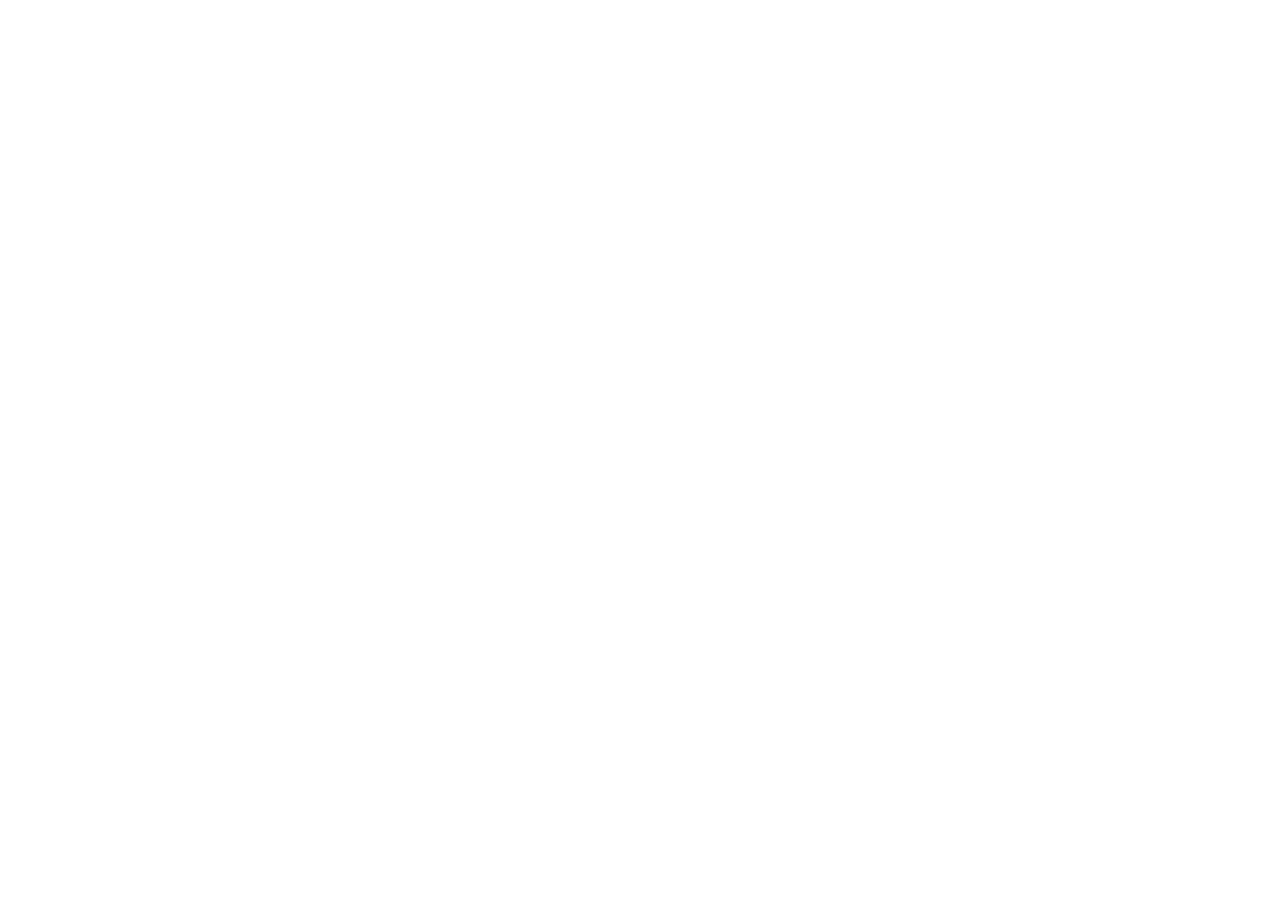
==== module2-assingnment/index.html @ fe5e768f "Resturcture repo" ====
<!DOCTYPE html>
<html lang="en">

<head>
    <meta charset="UTF-8">
    <meta http-equiv="X-UA-Compatible" content="IE=edge">
    <meta name="viewport" content="width=device-width, initial-scale=1.0">
    <title>Hello Word</title>
</head>

<body>

</body>

</html>
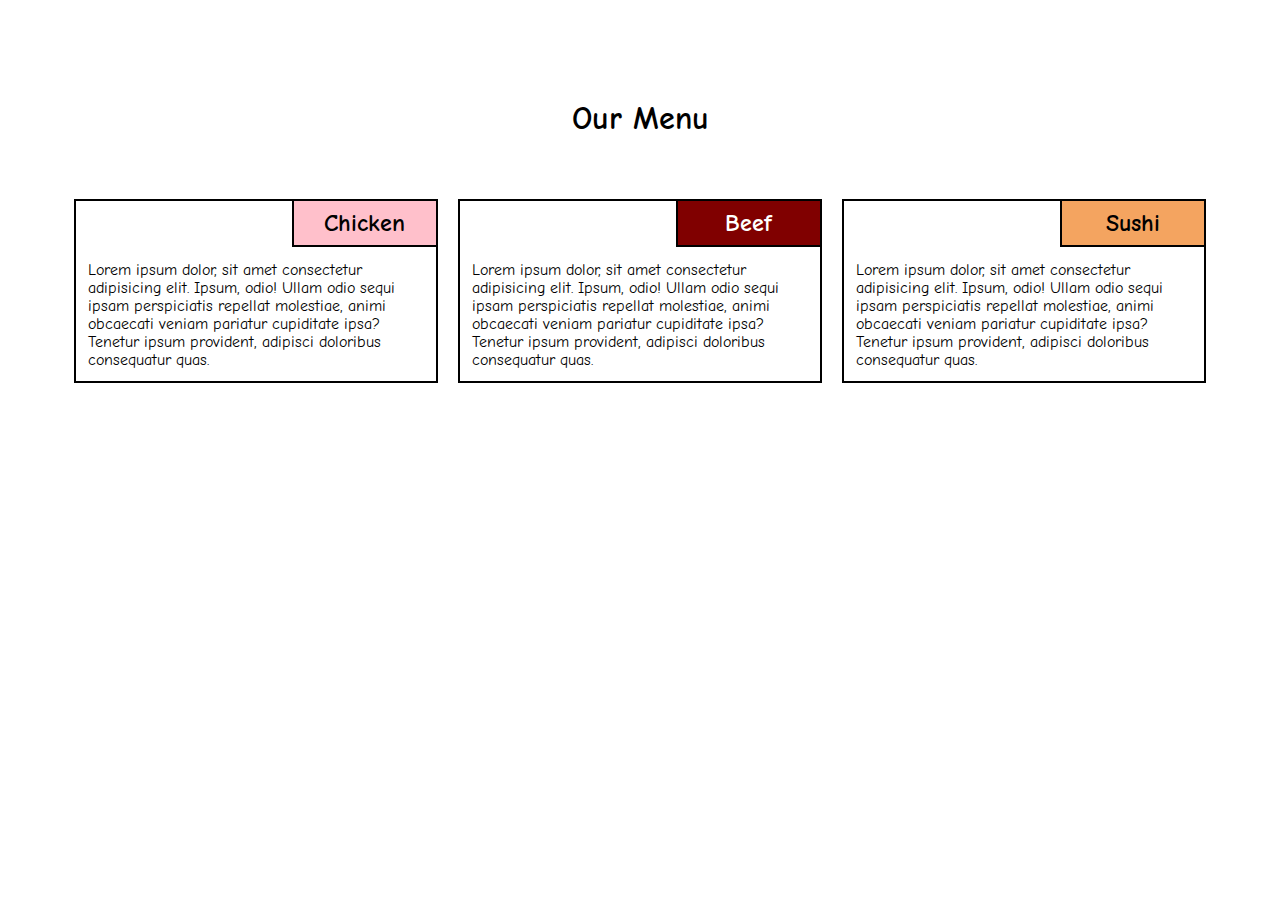
==== commit 0cc12706: "module 2 assignment done" ====
--- a/module2-assingnment/index.html
+++ b/module2-assingnment/index.html
@@ -5,11 +5,42 @@
     <meta charset="UTF-8">
     <meta http-equiv="X-UA-Compatible" content="IE=edge">
     <meta name="viewport" content="width=device-width, initial-scale=1.0">
-    <title>Hello Word</title>
+    <link href="https://fonts.googleapis.com/css2?family=Comic+Neue:wght@400&display=swap" rel="stylesheet">
+    <link rel="stylesheet" href="style.css">
+    <title>Mod 2 Solution</title>
 </head>
 
 <body>
-
+    <h1>Our Menu</h1>
+    <section class="row">
+        <div class="col-lg-4 col-md-6">
+            <div class="menu-item">
+                <h2 class="menu-item--title bg-pink">Chicken</h2>
+                <p class="menu-item--description">Lorem ipsum dolor, sit amet consectetur adipisicing elit. Ipsum, odio!
+                    Ullam odio sequi ipsam
+                    perspiciatis repellat molestiae, animi obcaecati veniam pariatur cupiditate ipsa? Tenetur ipsum
+                    provident, adipisci doloribus consequatur quas.</p>
+            </div>
+        </div>
+        <div class="col-lg-4 col-md-6">
+            <div class="menu-item">
+                <h2 class="menu-item--title bg-maroon white">Beef</h2>
+                <p class="menu-item--description">Lorem ipsum dolor, sit amet consectetur adipisicing elit. Ipsum, odio!
+                    Ullam odio sequi ipsam
+                    perspiciatis repellat molestiae, animi obcaecati veniam pariatur cupiditate ipsa? Tenetur ipsum
+                    provident, adipisci doloribus consequatur quas.</p>
+            </div>
+        </div>
+        <div class="col-lg-4 col-md-12">
+            <div class="menu-item">
+                <h2 class="menu-item--title bg-sandybrown">Sushi</h2>
+                <p class="menu-item--description">Lorem ipsum dolor, sit amet consectetur adipisicing elit. Ipsum, odio!
+                    Ullam odio sequi ipsam
+                    perspiciatis repellat molestiae, animi obcaecati veniam pariatur cupiditate ipsa? Tenetur ipsum
+                    provident, adipisci doloribus consequatur quas.</p>
+            </div>
+        </div>
+    </section>
 </body>
 
 </html>--- a/module2-assingnment/style.css
+++ b/module2-assingnment/style.css
@@ -0,0 +1,84 @@
+* {
+  margin: 0;
+  padding: 0;
+  box-sizing: border-box;
+}
+
+html {
+  font-family: "Comic Neue", cursive;
+}
+
+body {
+  padding: 100px 0;
+}
+
+h1 {
+  text-align: center;
+}
+
+.row {
+  width: 100%;
+  padding: 0 5%;
+  margin: 50px 0;
+}
+
+.menu-item {
+  border: 2px solid black;
+  position: relative;
+  padding: 12px;
+  margin: 12px 0;
+}
+
+.menu-item--title {
+  display: inline;
+  position: absolute;
+  top: 0;
+  right: 0;
+  width: 40%;
+  padding: 8px;
+  text-align: center;
+  border-left: 2px solid black;
+  border-bottom: 2px solid black;
+}
+
+.menu-item--description {
+  margin-top: 48px;
+}
+
+.bg-pink {
+  background-color: pink;
+}
+
+.bg-maroon {
+  background-color: maroon;
+}
+
+.white {
+  color: white;
+}
+
+.bg-sandybrown {
+  background-color: sandybrown;
+}
+
+@media screen and (min-width: 992px) {
+  .col-lg-4 {
+    width: 33.33%;
+    float: left;
+    padding: 0 10px;
+  }
+}
+
+@media screen and (min-width: 768px) and (max-width: 991px) {
+  .col-md-6 {
+    width: 50%;
+    float: left;
+    padding: 0 10px;
+  }
+
+  .col-md-12 {
+    width: 100%;
+    float: left;
+    padding: 0 10px;
+  }
+}
